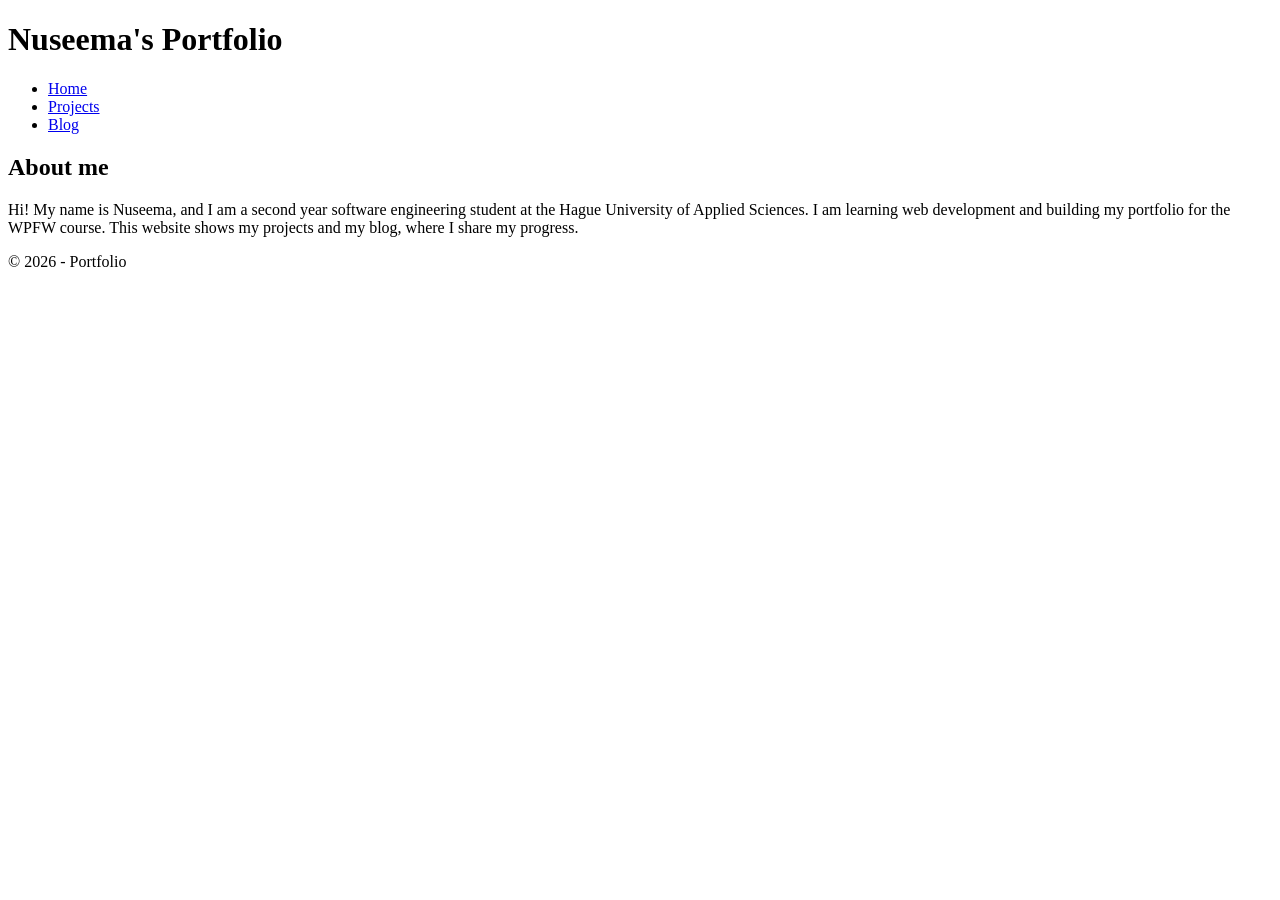
==== index.html @ 32455996 "fixed index again" ====
<!DOCTYPE html>
<html lang="en">
<head>
  <meta charset="UTF-8">
  <meta name="viewport" content="width=device-width, initial-scale=1.0">
  <title>Portfolio</title>
</head>

<body>

<header>
  <h1>Nuseema's Portfolio</h1>
</header>

<nav>
  <ul>
    <li><a href="index.html">Home</a></li>
    <li><a href="projects.html">Projects</a></li>
    <li><a href="blog.html">Blog</a></li>
  </ul>
</nav>

<main>
  <section>
    <h2>About me</h2>
    <p>Hi! My name is Nuseema, and I am a second year software engineering student at the Hague University of Applied Sciences.
         I am learning web development and building my portfolio for the WPFW course. This website shows my projects and my blog, where I share my progress. </p>
  </section>
</main>

<footer>
  <p>© 2026 - Portfolio</p>
</footer>

</body>
</html>
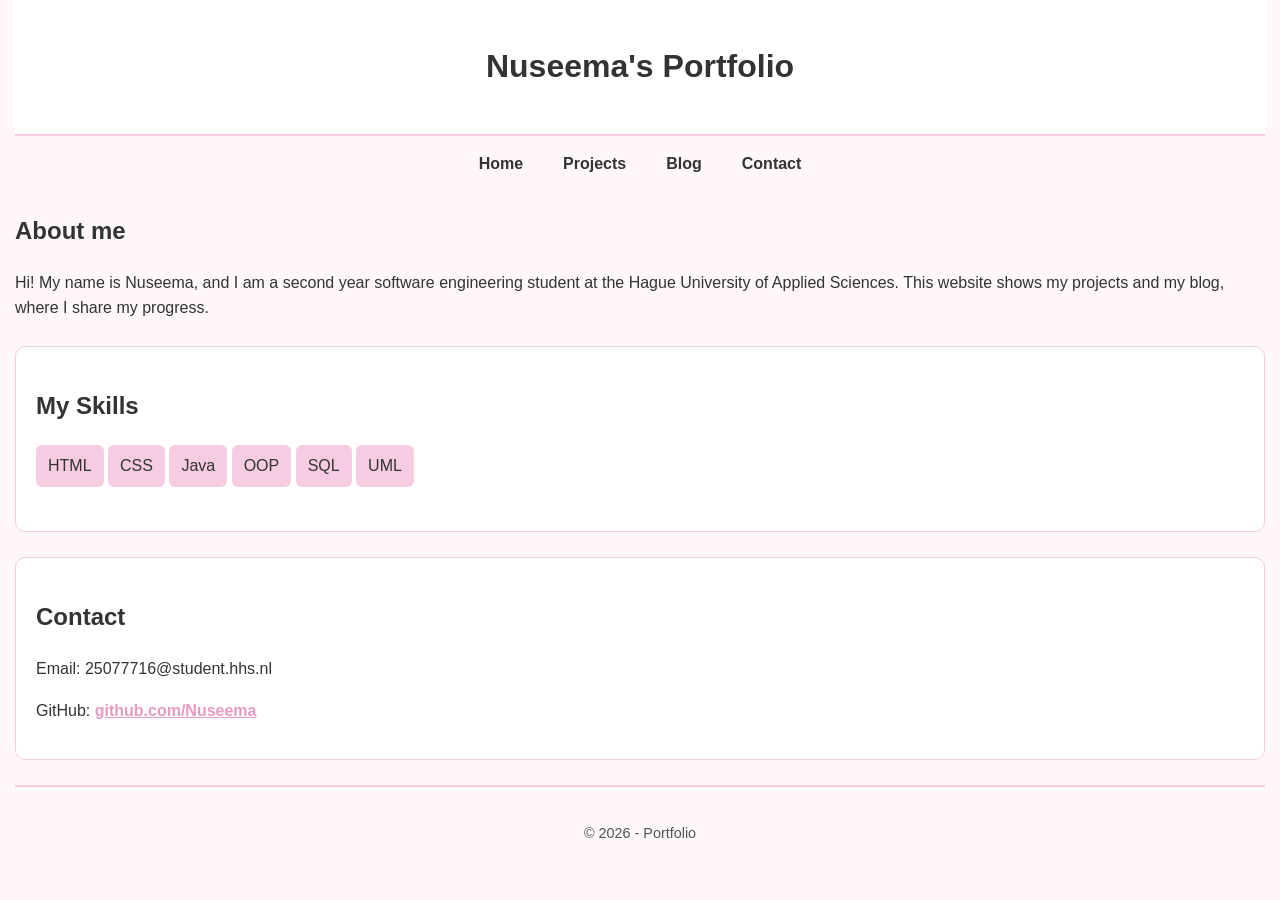
==== commit bb058f8e: "WHOAMI Page" ====
--- a/index.html
+++ b/index.html
@@ -4,6 +4,7 @@
   <meta charset="UTF-8">
   <meta name="viewport" content="width=device-width, initial-scale=1.0">
   <title>Portfolio</title>
+  <link rel="stylesheet" href="style.css">
 </head>
 
 <body>
@@ -17,15 +18,36 @@
     <li><a href="index.html">Home</a></li>
     <li><a href="projects.html">Projects</a></li>
     <li><a href="blog.html">Blog</a></li>
+    <li><a href="#contact">Contact</a></li>
   </ul>
 </nav>
 
 <main>
+
   <section>
     <h2>About me</h2>
     <p>Hi! My name is Nuseema, and I am a second year software engineering student at the Hague University of Applied Sciences.
-         I am learning web development and building my portfolio for the WPFW course. This website shows my projects and my blog, where I share my progress. </p>
+        This website shows my projects and my blog, where I share my progress.</p>
   </section>
+
+  <section class="home-section">
+    <h2>My Skills</h2>
+    <ul>
+      <li>HTML</li>
+      <li>CSS</li>
+      <li>Java</li>
+      <li>OOP</li>
+      <li>SQL</li>
+      <li>UML</li>
+    </ul>
+  </section>
+
+  <section id="contact" class="home-section">
+    <h2>Contact</h2>
+    <p>Email: 25077716@student.hhs.nl</p>
+    <p>GitHub: <a href="https://github.com/Nuseema">github.com/Nuseema</a></p>
+  </section>
+
 </main>
 
 <footer>
@@ -33,4 +55,4 @@
 </footer>
 
 </body>
-</html>+</html>
--- a/style.css
+++ b/style.css
@@ -0,0 +1,106 @@
+:root {
+  --bg: #fff7fa;        
+  --white: #ffffff;
+  --pink: #f7cce3;      
+  --text: #333;
+  --accent: #e89ac4;   
+}
+
+body {
+  font-family: Arial, sans-serif;
+  line-height: 1.6;
+  background-color: var(--bg);
+  color: var(--text);
+  padding: 0 15px;
+  margin: 0;
+}
+
+/* HEADER */
+header {
+  text-align: center;
+  padding: 20px 0;
+  background-color: var(--white);
+  border-bottom: 2px solid var(--pink);
+}
+
+/* NAVIGATION */
+nav ul {
+  list-style: none;
+  display: flex;
+  justify-content: center;
+  gap: 20px;
+  padding: 15px 0;
+  margin: 0;
+}
+
+nav a {
+  text-decoration: none;
+  color: var(--text);
+  font-weight: bold;
+  padding: 5px 10px;
+  border-radius: 6px;
+}
+
+nav a:hover {
+  background-color: var(--pink);
+  color: var(--white);
+}
+
+/* SECTIONS */
+section {
+  margin-bottom: 25px;
+}
+
+/* ARTICLES (blog + projects) */
+article {
+  background: var(--white);
+  padding: 20px;
+  margin-bottom: 25px;
+  border-radius: 10px;
+  border: 1px solid var(--pink);
+  box-shadow: 0 0 5px rgba(0,0,0,0.05);
+}
+
+article h3 {
+  margin-bottom: 10px;
+  font-size: 1.3rem;
+  color: var(--accent);
+}
+
+/* FOOTER */
+footer {
+  text-align: center;
+  padding: 20px 0;
+  margin-top: 20px;
+  font-size: 0.9rem;
+  color: #555;
+  border-top: 2px solid var(--pink);
+}
+
+/* HOME PAGE EXTRA */
+.home-section {
+  background: var(--white);
+  padding: 20px;
+  border-radius: 10px;
+  border: 1px solid var(--pink);
+  margin-bottom: 25px;
+}
+
+.home-section ul {
+  list-style: none;
+  padding: 0;
+}
+
+.home-section li {
+  background-color: var(--pink);
+  padding: 8px 12px;
+  border-radius: 6px;
+  margin-bottom: 8px;
+  display: inline-block;
+}
+
+/* CONTACT SECTION */
+#contact a {
+  color: var(--accent);
+  font-weight: bold;
+}
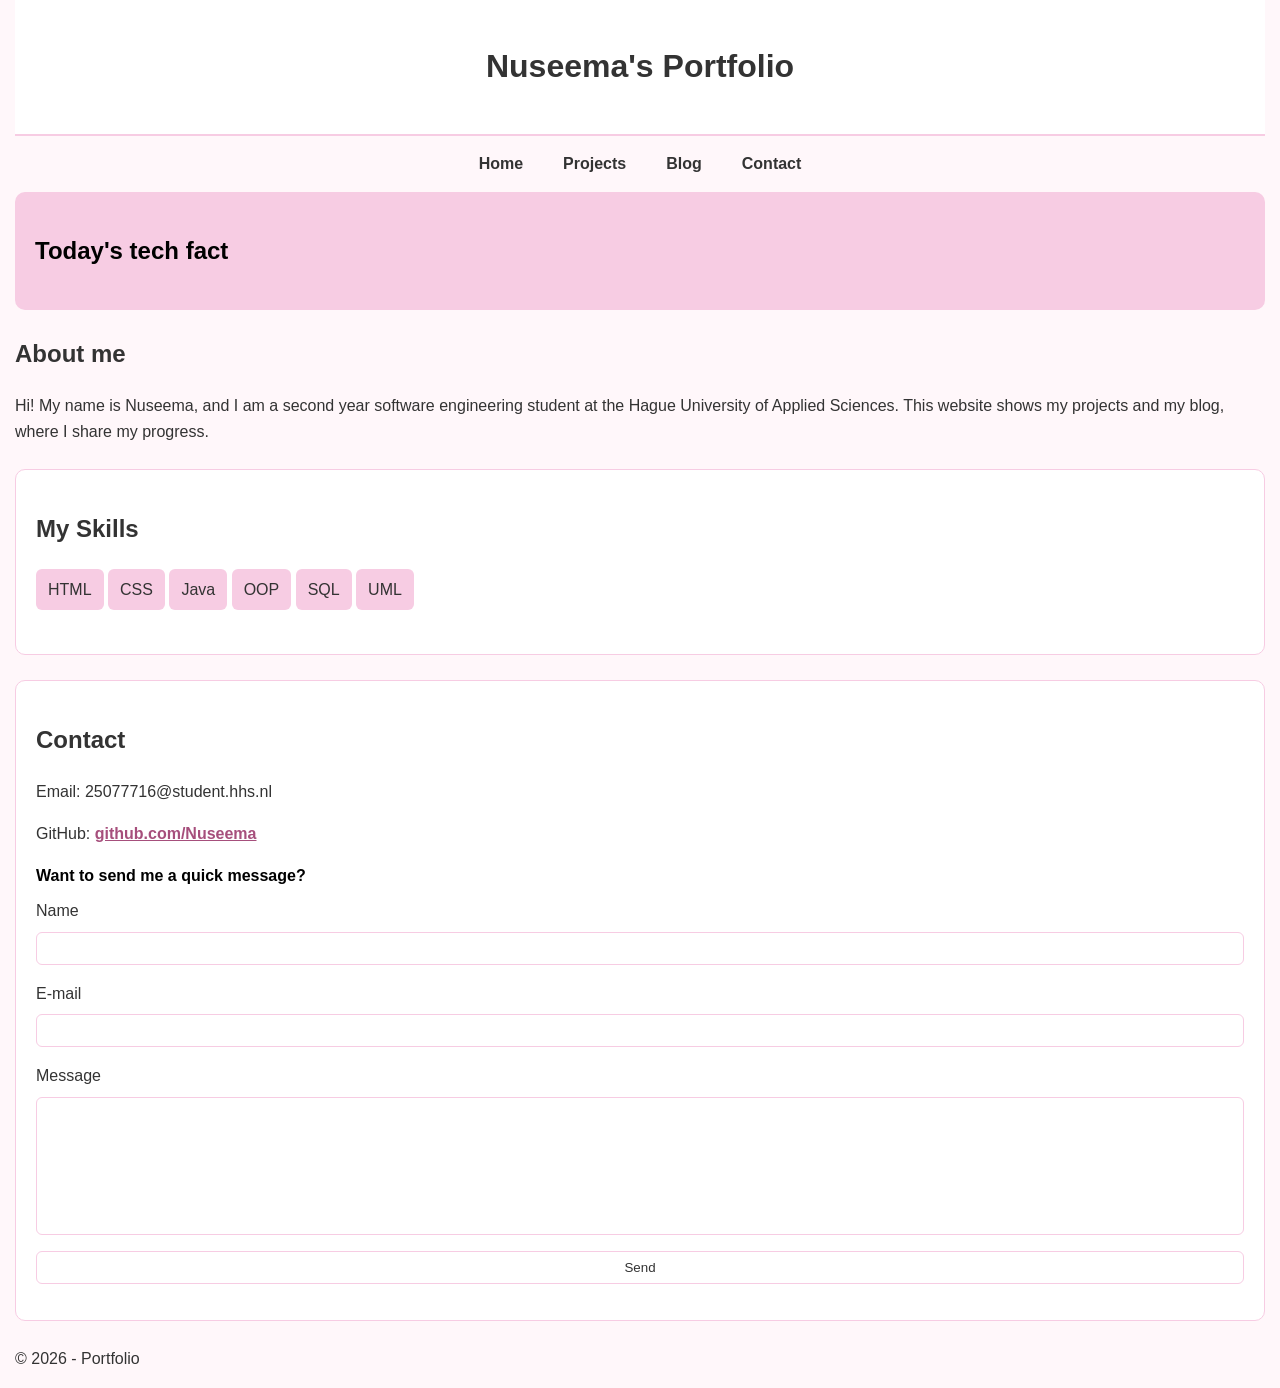
==== commit e7fd0753: "Opdracht 2" ====
--- a/index.html
+++ b/index.html
@@ -24,6 +24,13 @@
 
 <main>
 
+  <section class="quote-section" id="api-section">
+    <h2>Today's tech fact</h2>
+    <p id="api-title"></p>
+    <p id="api-output"></p>
+    <p id="api-status"></p>
+  </section>
+
   <section>
     <h2>About me</h2>
     <p>Hi! My name is Nuseema, and I am a second year software engineering student at the Hague University of Applied Sciences.
@@ -44,8 +51,28 @@
 
   <section id="contact" class="home-section">
     <h2>Contact</h2>
+
     <p>Email: 25077716@student.hhs.nl</p>
     <p>GitHub: <a href="https://github.com/Nuseema">github.com/Nuseema</a></p>
+
+    <p class="contact-intro">Want to send me a quick message?</p>
+
+    <form id="contact-form" novalidate>
+      <label for="naam">Name</label>
+      <input id="naam" name="naam" required minlength="2" aria-describedby="naam-error" aria-invalid="false">
+      <span id="naam-error" role="alert"></span>
+
+      <label for="email">E-mail</label>
+      <input id="email" name="email" type="email" required aria-describedby="email-error" aria-invalid="false">
+      <span id="email-error" role="alert"></span>
+
+      <label for="bericht">Message</label>
+      <textarea id="bericht" name="bericht" required minlength="10" aria-describedby="bericht-error" aria-invalid="false"></textarea>
+      <span id="bericht-error" role="alert"></span>
+
+      <button type="submit">Send</button>
+      <div id="form-status" aria-live="polite"></div>
+    </form>
   </section>
 
 </main>
@@ -54,5 +81,6 @@
   <p>© 2026 - Portfolio</p>
 </footer>
 
+<script src="script.js"></script>
 </body>
 </html>
--- a/style.css
+++ b/style.css
@@ -1,9 +1,9 @@
 :root {
-  --bg: #fff7fa;        
+  --bg: #fff7fa;
   --white: #ffffff;
-  --pink: #f7cce3;      
+  --pink: #f7cce3;
   --text: #333;
-  --accent: #e89ac4;   
+  --accent: #a64f7c;
 }
 
 body {
@@ -15,7 +15,6 @@
   margin: 0;
 }
 
-/* HEADER */
 header {
   text-align: center;
   padding: 20px 0;
@@ -23,7 +22,6 @@
   border-bottom: 2px solid var(--pink);
 }
 
-/* NAVIGATION */
 nav ul {
   list-style: none;
   display: flex;
@@ -43,41 +41,34 @@
 
 nav a:hover {
   background-color: var(--pink);
-  color: var(--white);
-}
-
-/* SECTIONS */
+}
+
 section {
   margin-bottom: 25px;
 }
 
-/* ARTICLES (blog + projects) */
-article {
-  background: var(--white);
+.quote-section {
+  background-color: var(--pink);
+  color: #000;
   padding: 20px;
+  border-radius: 10px;
   margin-bottom: 25px;
-  border-radius: 10px;
-  border: 1px solid var(--pink);
-  box-shadow: 0 0 5px rgba(0,0,0,0.05);
-}
-
-article h3 {
-  margin-bottom: 10px;
-  font-size: 1.3rem;
-  color: var(--accent);
-}
-
-/* FOOTER */
-footer {
-  text-align: center;
-  padding: 20px 0;
-  margin-top: 20px;
-  font-size: 0.9rem;
-  color: #555;
-  border-top: 2px solid var(--pink);
-}
-
-/* HOME PAGE EXTRA */
+}
+
+.quote-section h2 {
+  color: #000;
+}
+
+#api-title {
+  font-weight: bold;
+  margin-bottom: 5px;
+}
+
+#api-status {
+  margin-top: 8px;
+  color: #000;
+}
+
 .home-section {
   background: var(--white);
   padding: 20px;
@@ -99,8 +90,133 @@
   display: inline-block;
 }
 
-/* CONTACT SECTION */
 #contact a {
   color: var(--accent);
   font-weight: bold;
 }
+
+.contact-intro {
+  font-weight: bold;
+  color: #000;
+  margin-top: 15px;
+  margin-bottom: 10px;
+}
+
+#contact form {
+  display: flex;
+  flex-direction: column;
+  gap: 8px;
+}
+
+#contact input,
+#contact textarea {
+  padding: 8px;
+  border-radius: 6px;
+  border: 1px solid var(--pink);
+}
+
+#bericht {
+  resize: none;
+  height: 120px;
+  overflow-y: auto;
+  white-space: normal;
+}
+
+#contact button {
+  padding: 8px 12px;
+  border-radius: 6px;
+  border: 1px solid var(--pink);
+  background-color: var(--white);
+  color: var(--text);
+  cursor: pointer;
+}
+
+#contact button:hover {
+  background-color: var(--pink);
+}
+
+#form-status {
+  margin-top: 8px;
+  color: var(--accent);
+}
+
+#naam-error,
+#email-error,
+#bericht-error {
+  color: var(--accent);
+  font-weight: bold;
+}
+
+.project-row {
+  display: flex;
+  gap: 15px;
+  align-items: flex-start;
+  background-color: var(--white);
+  padding: 15px;
+  border-radius: 10px;
+  border: 1px solid var(--pink);
+  margin-bottom: 15px;
+}
+
+.project-row img {
+  max-width: 180px;
+  border-radius: 8px;
+}
+
+.repo-link {
+  color: var(--accent);
+  font-weight: bold;
+}
+
+#project-controls {
+  margin-bottom: 15px;
+  display: flex;
+  gap: 10px;
+}
+
+#project-controls button {
+  padding: 8px 12px;
+  border-radius: 6px;
+  border: 1px solid var(--pink);
+  background-color: var(--pink);
+  color: var(--text);
+  cursor: pointer;
+}
+
+#project-controls button:hover {
+  background-color: var(--white);
+}
+
+.blog-content.hidden {
+  display: none;
+}
+
+.toggle-blog {
+  margin-top: 10px;
+  padding: 6px 10px;
+  border-radius: 6px;
+  border: 1px solid var(--pink);
+  background-color: var(--white);
+  color: var(--text);
+  cursor: pointer;
+}
+
+.toggle-blog:hover {
+  background-color: var(--pink);
+}
+@media (max-width: 600px) {
+  .project-row {
+    flex-direction: column;
+    align-items: center;
+    text-align: center;
+  }
+
+  .project-row img {
+    max-width: 90%;
+  }
+
+  #project-controls {
+    flex-direction: column;
+    align-items: center;
+  }
+}
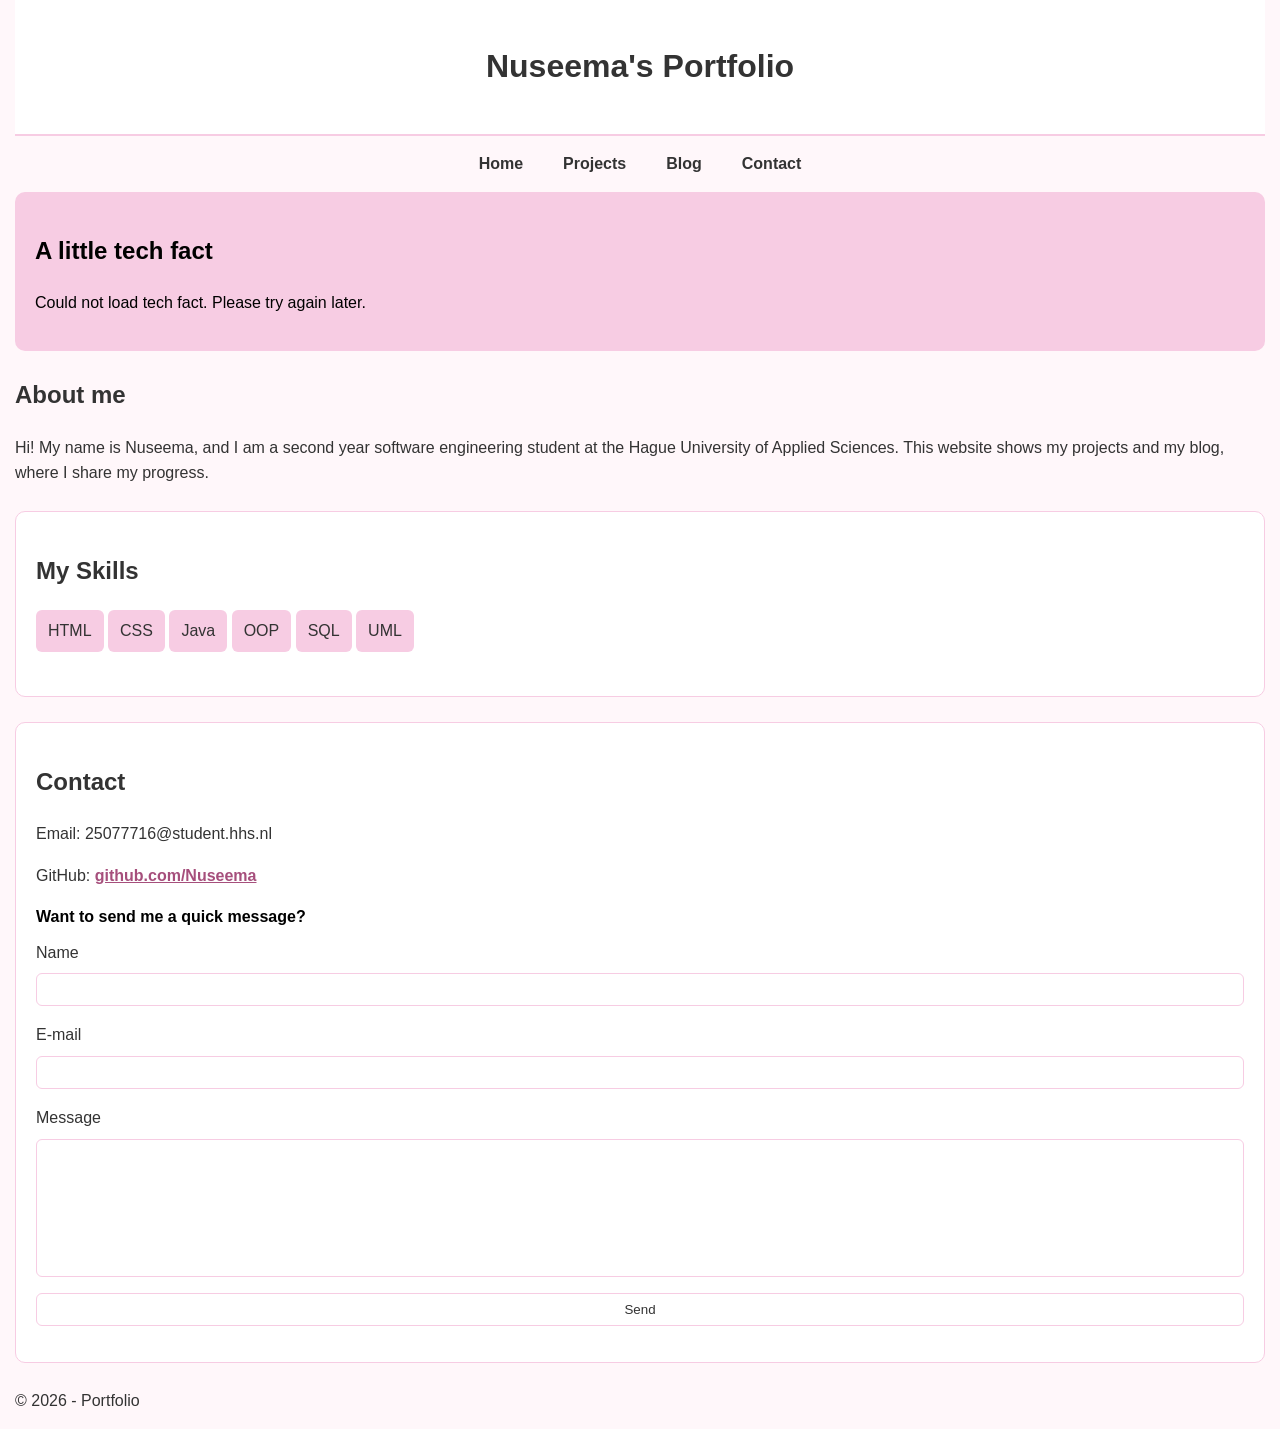
==== commit 8143371d: "API bug fix (Quote is weer zichtbaar)" ====
--- a/index.html
+++ b/index.html
@@ -25,11 +25,10 @@
 <main>
 
   <section class="quote-section" id="api-section">
-    <h2>Today's tech fact</h2>
-    <p id="api-title"></p>
-    <p id="api-output"></p>
-    <p id="api-status"></p>
-  </section>
+  <h2>A little tech fact</h2>
+  <div id="api-content"></div>
+  <p id="api-status"></p>
+</section>
 
   <section>
     <h2>About me</h2>
